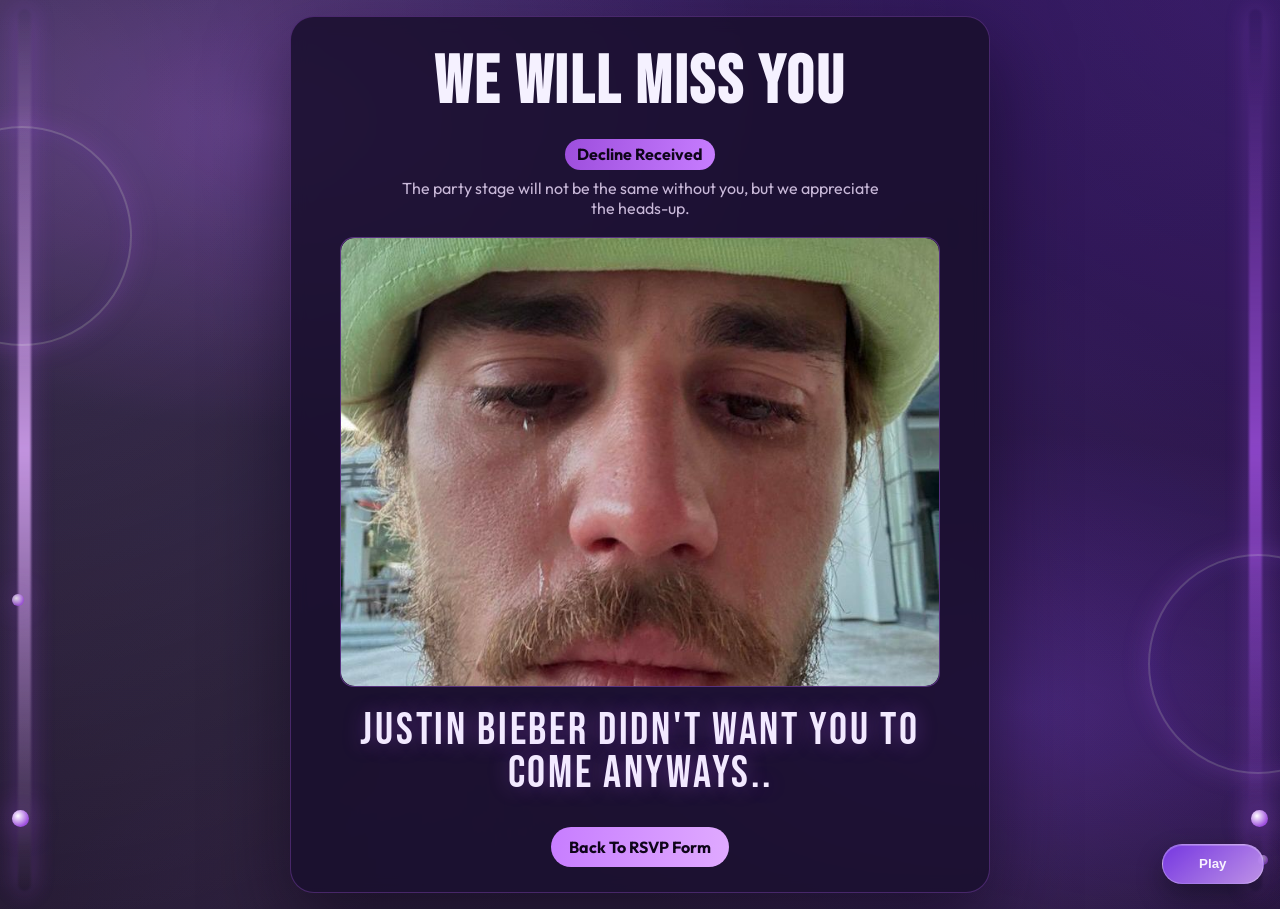
==== sorry.html @ f52de727 "Add RSVP response pages with background music functionality - Created `sorry.html` for declined RSVP" ====
<!doctype html>
<html lang="en">
  <head>
    <meta charset="UTF-8" />
    <meta name="viewport" content="width=device-width, initial-scale=1.0" />
    <title>RSVP Declined</title>
    <link rel="preconnect" href="https://fonts.googleapis.com" />
    <link rel="preconnect" href="https://fonts.gstatic.com" crossorigin />
    <link
      href="https://fonts.googleapis.com/css2?family=Bebas+Neue&family=Outfit:wght@300;400;600;700&display=swap"
      rel="stylesheet"
    />
    <style>
      :root {
        --ink: #f5f1ff;
        --muted: #c9b9d9;
      }
      * {
        box-sizing: border-box;
      }
      body {
        margin: 0;
        min-height: 100vh;
        display: grid;
        place-items: center;
        font-family: "Outfit", "Segoe UI", sans-serif;
        color: var(--ink);
        background:
          radial-gradient(900px 500px at 20% 14%, rgba(186, 100, 255, 0.32), transparent 60%),
          radial-gradient(860px 460px at 80% 78%, rgba(124, 58, 237, 0.28), transparent 60%),
          linear-gradient(170deg, #1a0f2e, #0d051a);
        padding: 1rem;
        animation: fadeIn 0.8s ease-out;
        overflow: hidden;
        position: relative;
        isolation: isolate;
      }
      body::before,
      body::after {
        content: "";
        position: fixed;
        inset: -28vmax;
        pointer-events: none;
        z-index: 0;
      }
      body::before {
        background: conic-gradient(
          from 120deg,
          rgba(199, 125, 255, 0.08),
          rgba(255, 255, 255, 0.035),
          rgba(124, 58, 237, 0.13),
          rgba(199, 125, 255, 0.08)
        );
        animation: auroraSpin 24s linear infinite;
      }
      body::after {
        background:
          radial-gradient(circle at 18% 28%, rgba(255, 255, 255, 0.12), transparent 48%),
          radial-gradient(circle at 82% 20%, rgba(124, 58, 237, 0.24), transparent 55%),
          radial-gradient(circle at 48% 92%, rgba(212, 165, 255, 0.16), transparent 54%);
        animation: auroraSpin 35s linear infinite reverse;
      }
      .edge-effects {
        position: fixed;
        inset: 0;
        pointer-events: none;
        z-index: 1;
      }
      .edge-rail {
        position: absolute;
        top: 1vh;
        bottom: 1vh;
        width: 13px;
        border-radius: 999px;
        opacity: 0.9;
        filter: blur(1px);
        box-shadow: 0 0 24px rgba(157, 78, 221, 0.46);
      }
      .edge-rail.left {
        left: clamp(6px, 1.5vw, 18px);
        background: linear-gradient(to bottom, transparent, rgba(224, 170, 255, 0.92), transparent);
        animation: edgePulse 2.9s ease-in-out infinite, railDrift 7.1s ease-in-out infinite;
      }
      .edge-rail.right {
        right: clamp(6px, 1.5vw, 18px);
        background: linear-gradient(to bottom, transparent, rgba(157, 78, 221, 0.93), transparent);
        animation: edgePulse 2.9s ease-in-out infinite reverse, railDrift 7.8s ease-in-out infinite reverse;
      }
      .edge-orb {
        position: absolute;
        width: 17px;
        height: 17px;
        border-radius: 50%;
        background: radial-gradient(circle at 35% 35%, #ffffff, #9d4edd 70%);
        box-shadow: 0 0 28px rgba(157, 78, 221, 0.7);
      }
      .edge-orb.left {
        left: clamp(2px, 1vw, 12px);
        animation: floatArcLeft 9.6s cubic-bezier(0.22, 0.61, 0.36, 1) infinite;
      }
      .edge-orb.right {
        right: clamp(2px, 1vw, 12px);
        animation: floatArcRight 11.4s cubic-bezier(0.22, 0.61, 0.36, 1) infinite 1.3s;
      }
      .edge-orb.orb-1 {
        top: 90vh;
      }
      .edge-orb.orb-2 {
        top: 66vh;
        width: 12px;
        height: 12px;
        opacity: 0.82;
      }
      .edge-orb.orb-3 {
        top: 95vh;
        width: 10px;
        height: 10px;
        opacity: 0.68;
      }
      .edge-ring {
        position: absolute;
        width: min(22vw, 220px);
        aspect-ratio: 1;
        border-radius: 50%;
        border: 2px solid rgba(255, 255, 255, 0.24);
        box-shadow: 0 0 24px rgba(157, 78, 221, 0.35), inset 0 0 20px rgba(124, 58, 237, 0.2);
        mix-blend-mode: screen;
        opacity: 0.72;
      }
      .edge-ring.left {
        left: -88px;
        top: 14vh;
        animation: ringBob 7s ease-in-out infinite;
      }
      .edge-ring.right {
        right: -88px;
        bottom: 14vh;
        animation: ringBob 7.8s ease-in-out infinite reverse;
      }
      .panel {
        width: min(700px, 100%);
        border-radius: 24px;
        border: 1px solid rgba(186, 100, 255, 0.28);
        background: rgba(26, 15, 46, 0.88);
        backdrop-filter: blur(8px);
        padding: 1.6rem;
        text-align: center;
        animation: slideUp 0.7s cubic-bezier(0.34, 1.56, 0.64, 1) 0.1s backwards;
        box-shadow: 0 34px 80px rgba(12, 6, 24, 0.58);
        position: relative;
        z-index: 2;
      }
      h1 {
        margin: 0;
        font-size: clamp(2.2rem, 9vw, 4.2rem);
        font-family: "Bebas Neue", Impact, sans-serif;
        letter-spacing: 0.04em;
        animation: scaleIn 0.6s cubic-bezier(0.34, 1.56, 0.64, 1) 0.2s backwards;
      }
      p {
        margin: 0.5rem auto 0;
        max-width: 44ch;
        color: var(--muted);
      }
      .badge {
        margin: 1rem auto 0;
        display: inline-block;
        padding: 0.35rem 0.72rem;
        border-radius: 999px;
        background: linear-gradient(96deg, #9d4edd, #c77dff);
        color: #0f051a;
        font-weight: 700;
        animation: fadeIn 0.6s ease-out 0.3s backwards;
      }
      .back {
        margin-top: 1.25rem;
        display: inline-block;
        text-decoration: none;
        color: #0f051a;
        font-weight: 700;
        border-radius: 999px;
        padding: 0.62rem 1.1rem;
        background: linear-gradient(96deg, #c77dff, #e0aaff);
        transition: all 0.3s ease;
      }
      .back:hover {
        transform: translateY(-3px);
        box-shadow: 0 12px 24px rgba(124, 58, 237, 0.4);
      }
      .placeholders {
        margin-top: 1.2rem;
        display: grid;
        grid-template-columns: repeat(2, minmax(0, 1fr));
        gap: 0.6rem;
        text-align: left;
      }
      .placeholder-card {
        border-radius: 14px;
        border: 1px dashed rgba(186, 100, 255, 0.28);
        background: rgba(255, 255, 255, 0.03);
        padding: 0.8rem;
        animation: slideUp 0.6s ease-out backwards;
        animation-delay: calc(0.3s + var(--index, 0) * 0.1s);
        transition: all 0.3s ease;
      }
      .placeholder-card:hover {
        border-color: rgba(186, 100, 255, 0.5);
        background: rgba(186, 100, 255, 0.08);
        transform: translateY(-4px);
      }
      .placeholder-card h3 {
        margin: 0;
        font-size: 0.95rem;
      }
      .placeholder-card p {
        margin-top: 0.35rem;
        font-size: 0.82rem;
      }
      .image-card {
        grid-column: 1 / -1;
        padding: 0;
        border: 1px solid rgba(186, 100, 255, 0.36);
        background: rgba(255, 255, 255, 0.02);
        overflow: hidden;
        max-width: min(100%, 600px);
        margin: 0 auto;
        width: 100%;
      }
      .image-card img {
        width: 100%;
        aspect-ratio: 4 / 3;
        object-fit: cover;
        object-position: center;
        border-radius: 14px;
        display: block;
        transition: transform 0.55s ease;
      }
      .image-card:hover img {
        transform: scale(1.035);
      }
      .response-copy {
        grid-column: 1 / -1;
        text-align: center;
        padding: 0.75rem 0.25rem;
        border: 0;
        background: transparent;
        width: 100%;
        max-width: none;
        margin: 0 auto;
      }
      .response-copy .response-line {
        margin: 0;
        font-family: "Bebas Neue", Impact, sans-serif;
        letter-spacing: 0.06em;
        font-size: clamp(1.85rem, 5.2vw, 2.8rem);
        line-height: 0.96;
        color: #f2e9ff;
        text-transform: uppercase;
        text-shadow: 0 0 20px rgba(157, 78, 221, 0.4);
        max-width: none;
        width: 100%;
      }
      .music-dock {
        position: fixed;
        right: 1rem;
        bottom: 1rem;
        animation: slideIn 0.6s ease-out 0.4s backwards;
        z-index: 3;
      }
      #musicToggle {
        width: auto;
        min-width: 6.4rem;
        border: 1px solid rgba(255, 255, 255, 0.26);
        border-radius: 999px;
        padding: 0.72rem 1rem;
        font-weight: 700;
        cursor: pointer;
        color: #f8f2ff;
        background: linear-gradient(140deg, rgba(124, 58, 237, 0.92), rgba(212, 165, 255, 0.86));
        box-shadow: 0 12px 26px rgba(8, 8, 20, 0.44), inset 0 1px 0 rgba(255, 255, 255, 0.22);
        backdrop-filter: blur(12px);
        transition: transform 0.22s ease, box-shadow 0.22s ease, background 0.22s ease;
      }
      #musicToggle:hover {
        transform: translateY(-2px);
        box-shadow: 0 16px 30px rgba(8, 8, 20, 0.5), inset 0 1px 0 rgba(255, 255, 255, 0.28);
        background: linear-gradient(140deg, rgba(139, 92, 246, 0.96), rgba(224, 170, 255, 0.9));
      }
      #musicToggle[aria-pressed="true"] {
        background: linear-gradient(140deg, rgba(99, 102, 241, 0.92), rgba(167, 139, 250, 0.88));
      }
      @keyframes fadeIn {
        from {
          opacity: 0;
        }
        to {
          opacity: 1;
        }
      }
      @keyframes slideUp {
        from {
          opacity: 0;
          transform: translateY(30px);
        }
        to {
          opacity: 1;
          transform: translateY(0);
        }
      }
      @keyframes slideIn {
        from {
          opacity: 0;
          transform: translateX(30px);
        }
        to {
          opacity: 1;
          transform: translateX(0);
        }
      }
      @keyframes scaleIn {
        from {
          opacity: 0;
          transform: scale(0.8);
        }
        to {
          opacity: 1;
          transform: scale(1);
        }
      }
      @keyframes edgePulse {
        0%, 100% {
          opacity: 0.52;
          transform: scaleY(0.88);
        }
        50% {
          opacity: 0.95;
          transform: scaleY(1.06);
        }
      }
      @keyframes railDrift {
        0%,
        100% {
          transform: translateX(0);
        }
        50% {
          transform: translateX(2px);
        }
      }
      @keyframes floatArcLeft {
        0% {
          transform: translate(0, 0) scale(0.86);
          opacity: 0;
        }
        12% {
          opacity: 0.9;
        }
        58% {
          transform: translate(8px, -46vh) scale(1.02);
        }
        100% {
          transform: translate(-6px, -92vh) scale(0.8);
          opacity: 0;
        }
      }
      @keyframes floatArcRight {
        0% {
          transform: translate(0, 0) scale(0.9);
          opacity: 0;
        }
        12% {
          opacity: 0.9;
        }
        60% {
          transform: translate(-9px, -50vh) scale(1.04);
        }
        100% {
          transform: translate(7px, -94vh) scale(0.75);
          opacity: 0;
        }
      }
      @keyframes auroraSpin {
        from {
          transform: rotate(0deg) scale(1);
        }
        50% {
          transform: rotate(180deg) scale(1.05);
        }
        to {
          transform: rotate(360deg) scale(1);
        }
      }
      @keyframes ringBob {
        0%,
        100% {
          transform: translateY(0) scale(1);
          opacity: 0.62;
        }
        50% {
          transform: translateY(-12px) scale(1.05);
          opacity: 0.82;
        }
      }
      @media (max-width: 760px) {
        .placeholders {
          grid-template-columns: 1fr;
        }
        .edge-rail {
          width: 7px;
          top: 6vh;
          bottom: 13vh;
          opacity: 0.78;
        }
        .edge-orb {
          width: 11px;
          height: 11px;
          box-shadow: 0 0 14px rgba(157, 78, 221, 0.56);
        }
        .edge-ring {
          width: 112px;
          opacity: 0.38;
        }
        .panel {
          padding: 1.15rem;
        }
        .response-copy {
          padding: 0.5rem 0;
        }
        .response-copy .response-line {
          font-size: clamp(1.45rem, 7.3vw, 2.15rem);
          letter-spacing: 0.04em;
          line-height: 0.98;
        }
        .music-dock {
          right: 0.75rem;
          bottom: 0.75rem;
        }
      }
      @media (prefers-reduced-motion: reduce) {
        * {
          animation: none !important;
          transition: none !important;
        }
      }
    </style>
  </head>
  <body data-song-src="./assets/DenySong.wav">
    <div class="edge-effects" aria-hidden="true">
      <span class="edge-rail left"></span>
      <span class="edge-rail right"></span>
      <span class="edge-orb left orb-1"></span>
      <span class="edge-orb left orb-2"></span>
      <span class="edge-orb right orb-1"></span>
      <span class="edge-orb right orb-3"></span>
      <span class="edge-ring left"></span>
      <span class="edge-ring right"></span>
    </div>
    <main class="panel">
      <h1>WE WILL MISS YOU</h1>
      <span class="badge">Decline Received</span>
      <p>
        The party stage will not be the same without you,
        but we appreciate the heads-up.
      </p>  

      <section class="placeholders" aria-label="Customization placeholders">
        <article class="placeholder-card image-card">
          <img src="./assets/JBcry.jpg" alt="Empathetic moment" loading="lazy" />
        </article>
        <article class="placeholder-card response-copy" aria-label="Decline message">
          <p class="response-line">Justin Bieber didn't want you to come anyways..</p>
        </article>
      </section>

      <a class="back" href="./index.html">Back To RSVP Form</a>
    </main>

    <aside class="music-dock" aria-label="Background music controls">
      <button id="musicToggle" type="button" aria-pressed="false">Play</button>
    </aside>

    <audio id="bgMusic" preload="auto" loop>
      <source src="./assets/DenySong.wav" type="audio/wav" />
    </audio>

    <script src="./music-player.js"></script>
  </body>
</html>
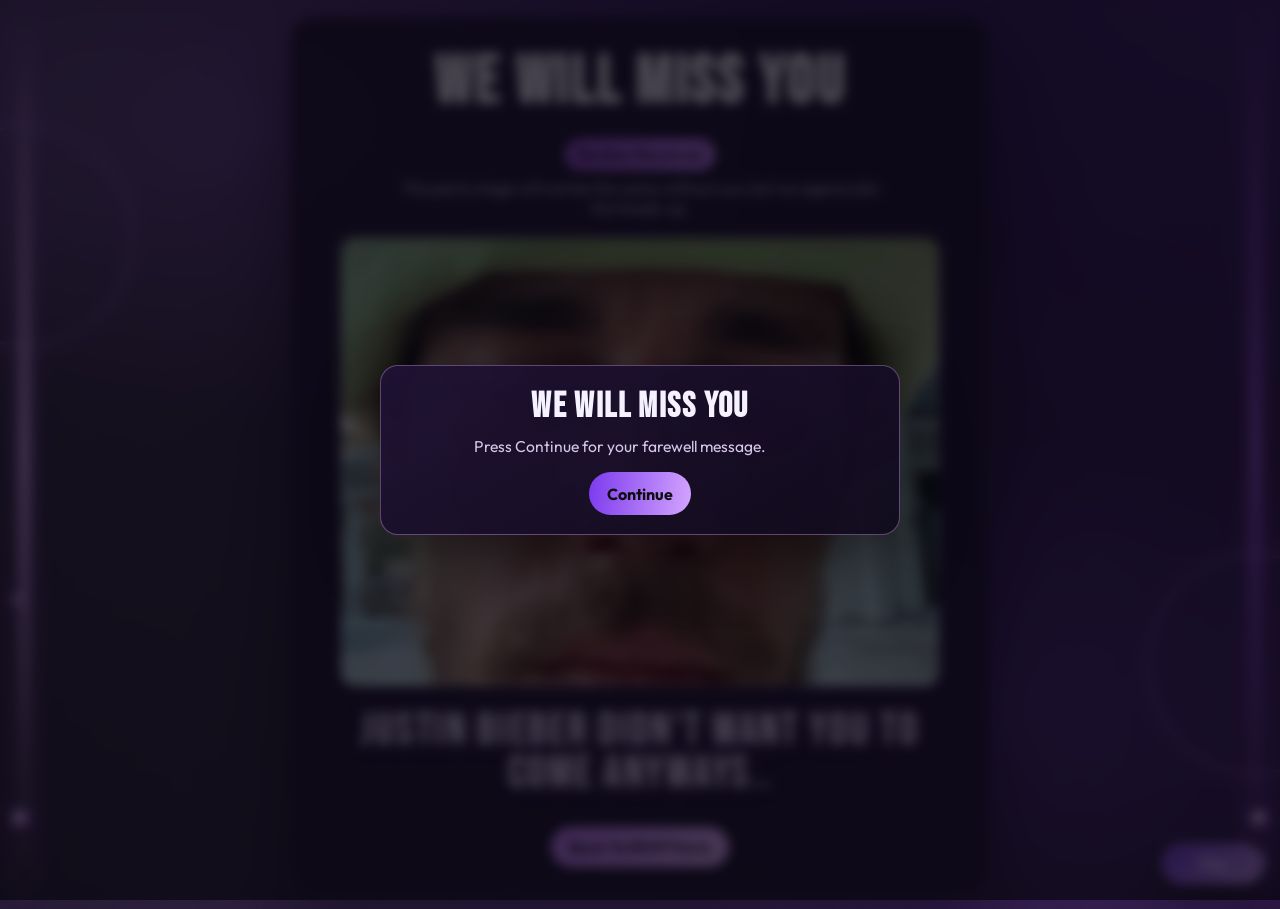
==== commit 0b5b49eb: "feat: added continue popup which auto plays music upon continue" ====
--- a/sorry.html
+++ b/sorry.html
@@ -443,7 +443,12 @@
       }
     </style>
   </head>
-  <body data-song-src="./assets/DenySong.wav">
+  <body
+    data-song-src="./assets/DenySong.wav"
+    data-welcome-title="We Will Miss You"
+    data-welcome-copy="Press Continue for your farewell message."
+    data-welcome-button="Continue"
+  >
     <div class="edge-effects" aria-hidden="true">
       <span class="edge-rail left"></span>
       <span class="edge-rail right"></span>
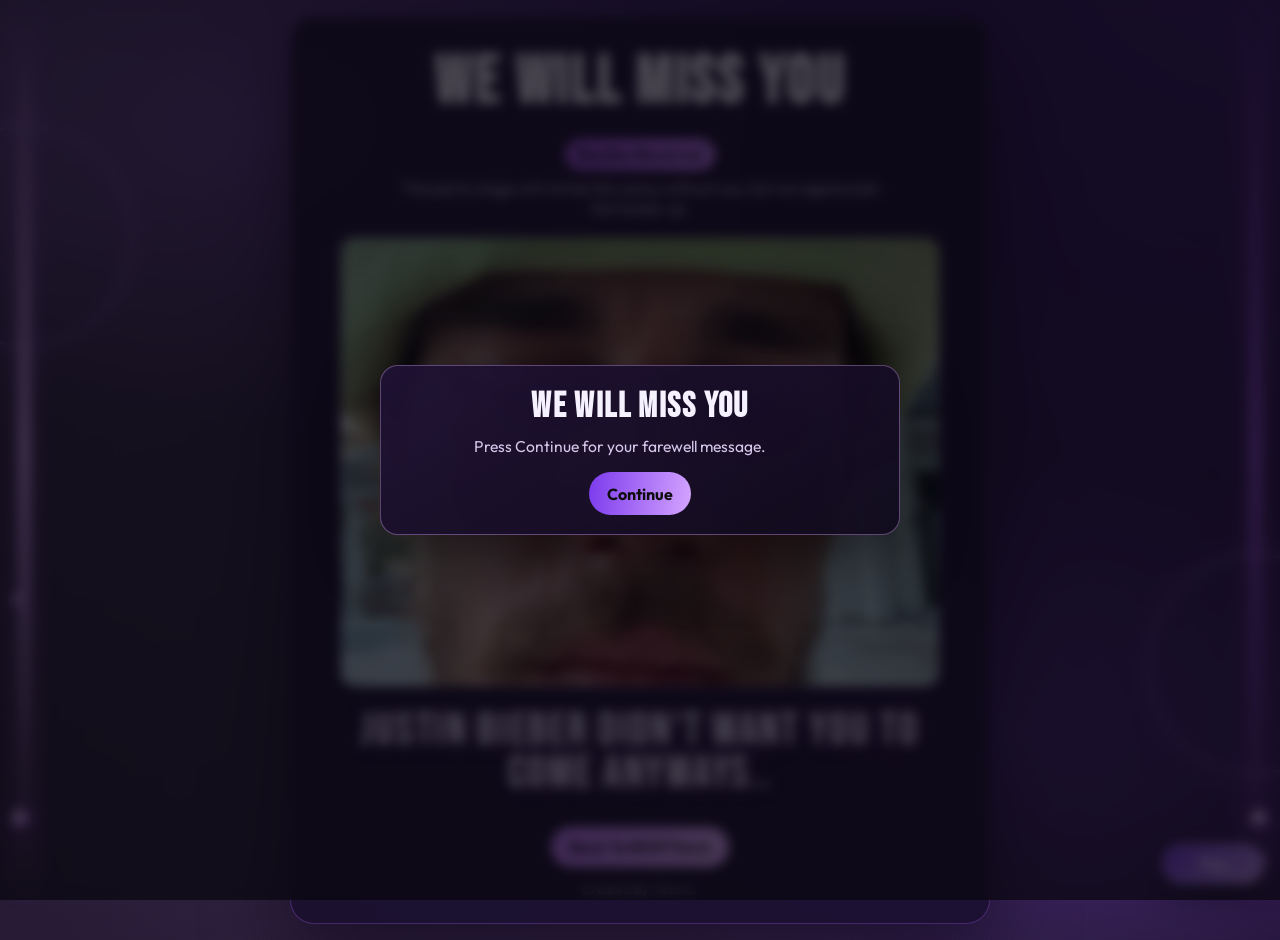
==== commit 313fa09b: "feat: add branding polish with creator tag, social metadata, and purple favicon" ====
--- a/sorry.html
+++ b/sorry.html
@@ -3,6 +3,20 @@
   <head>
     <meta charset="UTF-8" />
     <meta name="viewport" content="width=device-width, initial-scale=1.0" />
+    <meta name="description" content="RSVP declined for Bianca's Bieber Bash." />
+    <meta property="og:type" content="website" />
+    <meta property="og:site_name" content="Bianca's Bieber Bash RSVP" />
+    <meta property="og:title" content="RSVP Declined | Bianca's Bieber Bash" />
+    <meta property="og:description" content="Your response was saved. We will miss you." />
+    <meta property="og:url" content="https://rsvp.goldydev.com/sorry.html" />
+    <meta property="og:image" content="https://rsvp.goldydev.com/assets/JBcry.jpg" />
+    <meta property="og:image:alt" content="RSVP declined response preview" />
+    <meta name="twitter:card" content="summary_large_image" />
+    <meta name="twitter:title" content="RSVP Declined | Bianca's Bieber Bash" />
+    <meta name="twitter:description" content="Your response was saved. We will miss you." />
+    <meta name="twitter:image" content="https://rsvp.goldydev.com/assets/JBcry.jpg" />
+    <link rel="icon" type="image/png" href="./assets/favicon-purple.png" />
+    <link rel="apple-touch-icon" href="./assets/favicon-purple.png" />
     <title>RSVP Declined</title>
     <link rel="preconnect" href="https://fonts.googleapis.com" />
     <link rel="preconnect" href="https://fonts.gstatic.com" crossorigin />
@@ -266,6 +280,13 @@
         bottom: 1rem;
         animation: slideIn 0.6s ease-out 0.4s backwards;
         z-index: 3;
+      }
+      .creator-tag {
+        margin: 0.9rem auto 0;
+        text-align: center;
+        color: rgba(229, 218, 245, 0.68);
+        font-size: 0.8rem;
+        letter-spacing: 0.02em;
       }
       #musicToggle {
         width: auto;
@@ -477,6 +498,7 @@
       </section>
 
       <a class="back" href="./index.html">Back To RSVP Form</a>
+      <p class="creator-tag">Created By: Rich G.</p>
     </main>
 
     <aside class="music-dock" aria-label="Background music controls">
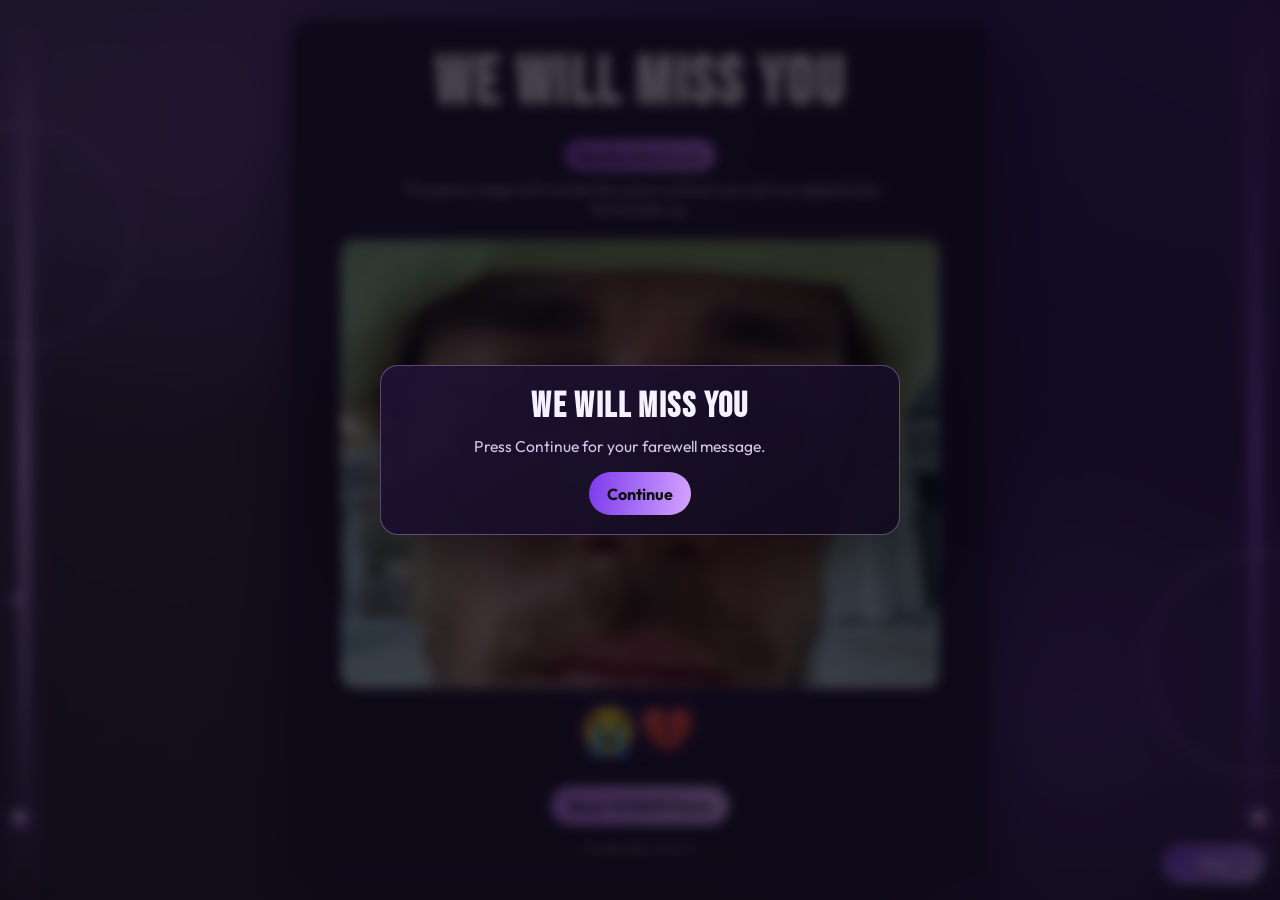
==== commit 0e62df5f: "chore: updated decline message" ====
--- a/sorry.html
+++ b/sorry.html
@@ -9,12 +9,14 @@
     <meta property="og:title" content="RSVP Declined | Bianca's Bieber Bash" />
     <meta property="og:description" content="Your response was saved. We will miss you." />
     <meta property="og:url" content="https://rsvp.goldydev.com/sorry.html" />
-    <meta property="og:image" content="https://rsvp.goldydev.com/assets/JBcry.jpg" />
-    <meta property="og:image:alt" content="RSVP declined response preview" />
-    <meta name="twitter:card" content="summary_large_image" />
+    <meta property="og:image" content="https://rsvp.goldydev.com/assets/favicon-purple.png" />
+    <meta property="og:image:width" content="380" />
+    <meta property="og:image:height" content="380" />
+    <meta property="og:image:alt" content="Bianca's Bieber Bash RSVP logo" />
+    <meta name="twitter:card" content="summary" />
     <meta name="twitter:title" content="RSVP Declined | Bianca's Bieber Bash" />
     <meta name="twitter:description" content="Your response was saved. We will miss you." />
-    <meta name="twitter:image" content="https://rsvp.goldydev.com/assets/JBcry.jpg" />
+    <meta name="twitter:image" content="https://rsvp.goldydev.com/assets/favicon-purple.png" />
     <link rel="icon" type="image/png" href="./assets/favicon-purple.png" />
     <link rel="apple-touch-icon" href="./assets/favicon-purple.png" />
     <title>RSVP Declined</title>
@@ -31,6 +33,10 @@
       }
       * {
         box-sizing: border-box;
+      }
+      html {
+        -webkit-text-size-adjust: 100%;
+        text-size-adjust: 100%;
       }
       body {
         margin: 0;
@@ -283,9 +289,13 @@
       }
       .creator-tag {
         margin: 0.9rem auto 0;
+        width: 100%;
+        padding: 0 1rem;
+        display: block;
         text-align: center;
         color: rgba(229, 218, 245, 0.68);
         font-size: 0.8rem;
+        line-height: 1.25;
         letter-spacing: 0.02em;
       }
       #musicToggle {
@@ -493,7 +503,7 @@
           <img src="./assets/JBcry.jpg" alt="Empathetic moment" loading="lazy" />
         </article>
         <article class="placeholder-card response-copy" aria-label="Decline message">
-          <p class="response-line">Justin Bieber didn't want you to come anyways..</p>
+          <p class="response-line">😭💔</p>
         </article>
       </section>
 
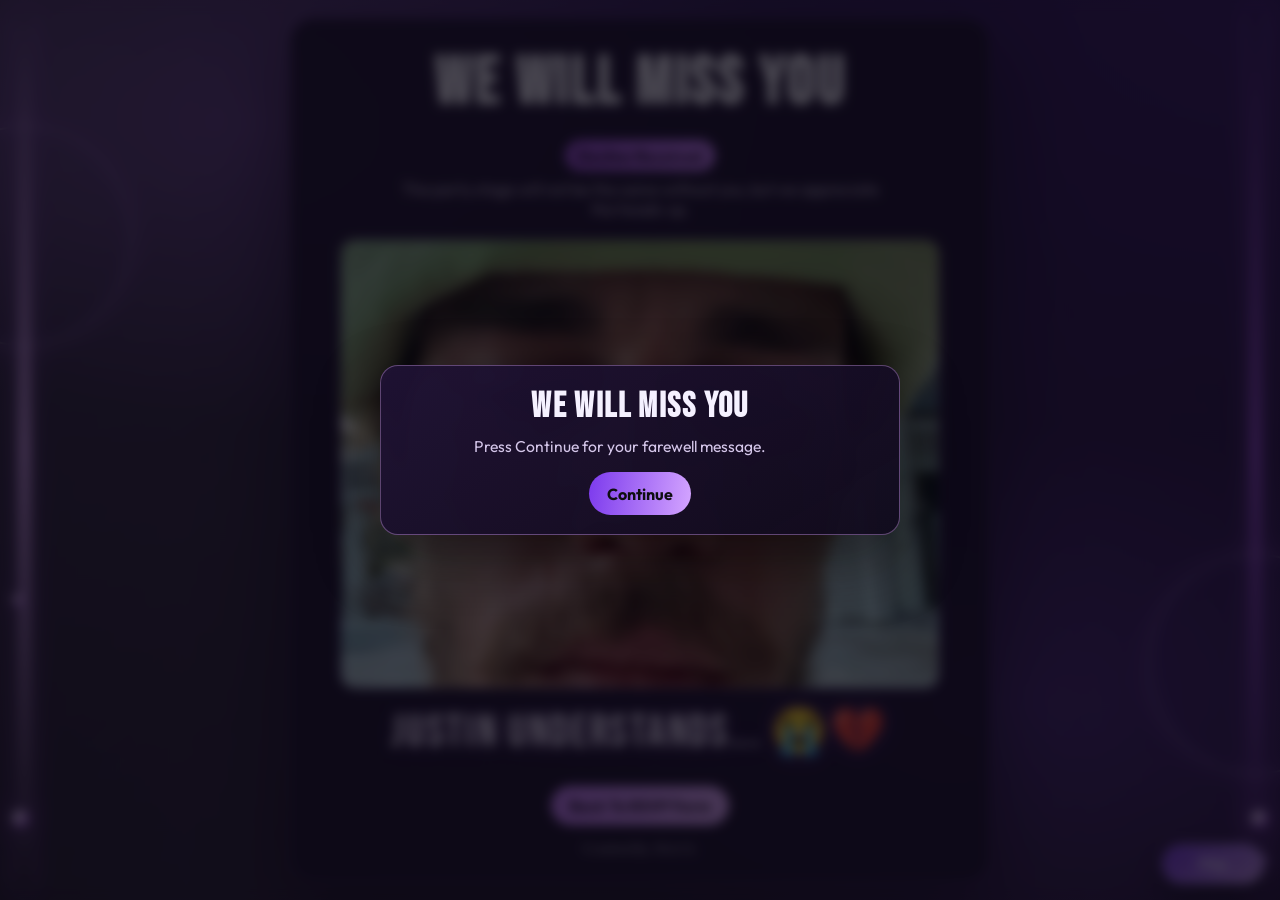
==== commit 90edfb0b: "chore: updated message x2" ====
--- a/sorry.html
+++ b/sorry.html
@@ -503,7 +503,7 @@
           <img src="./assets/JBcry.jpg" alt="Empathetic moment" loading="lazy" />
         </article>
         <article class="placeholder-card response-copy" aria-label="Decline message">
-          <p class="response-line">😭💔</p>
+          <p class="response-line">Justin understands... 😭💔</p>
         </article>
       </section>
 
